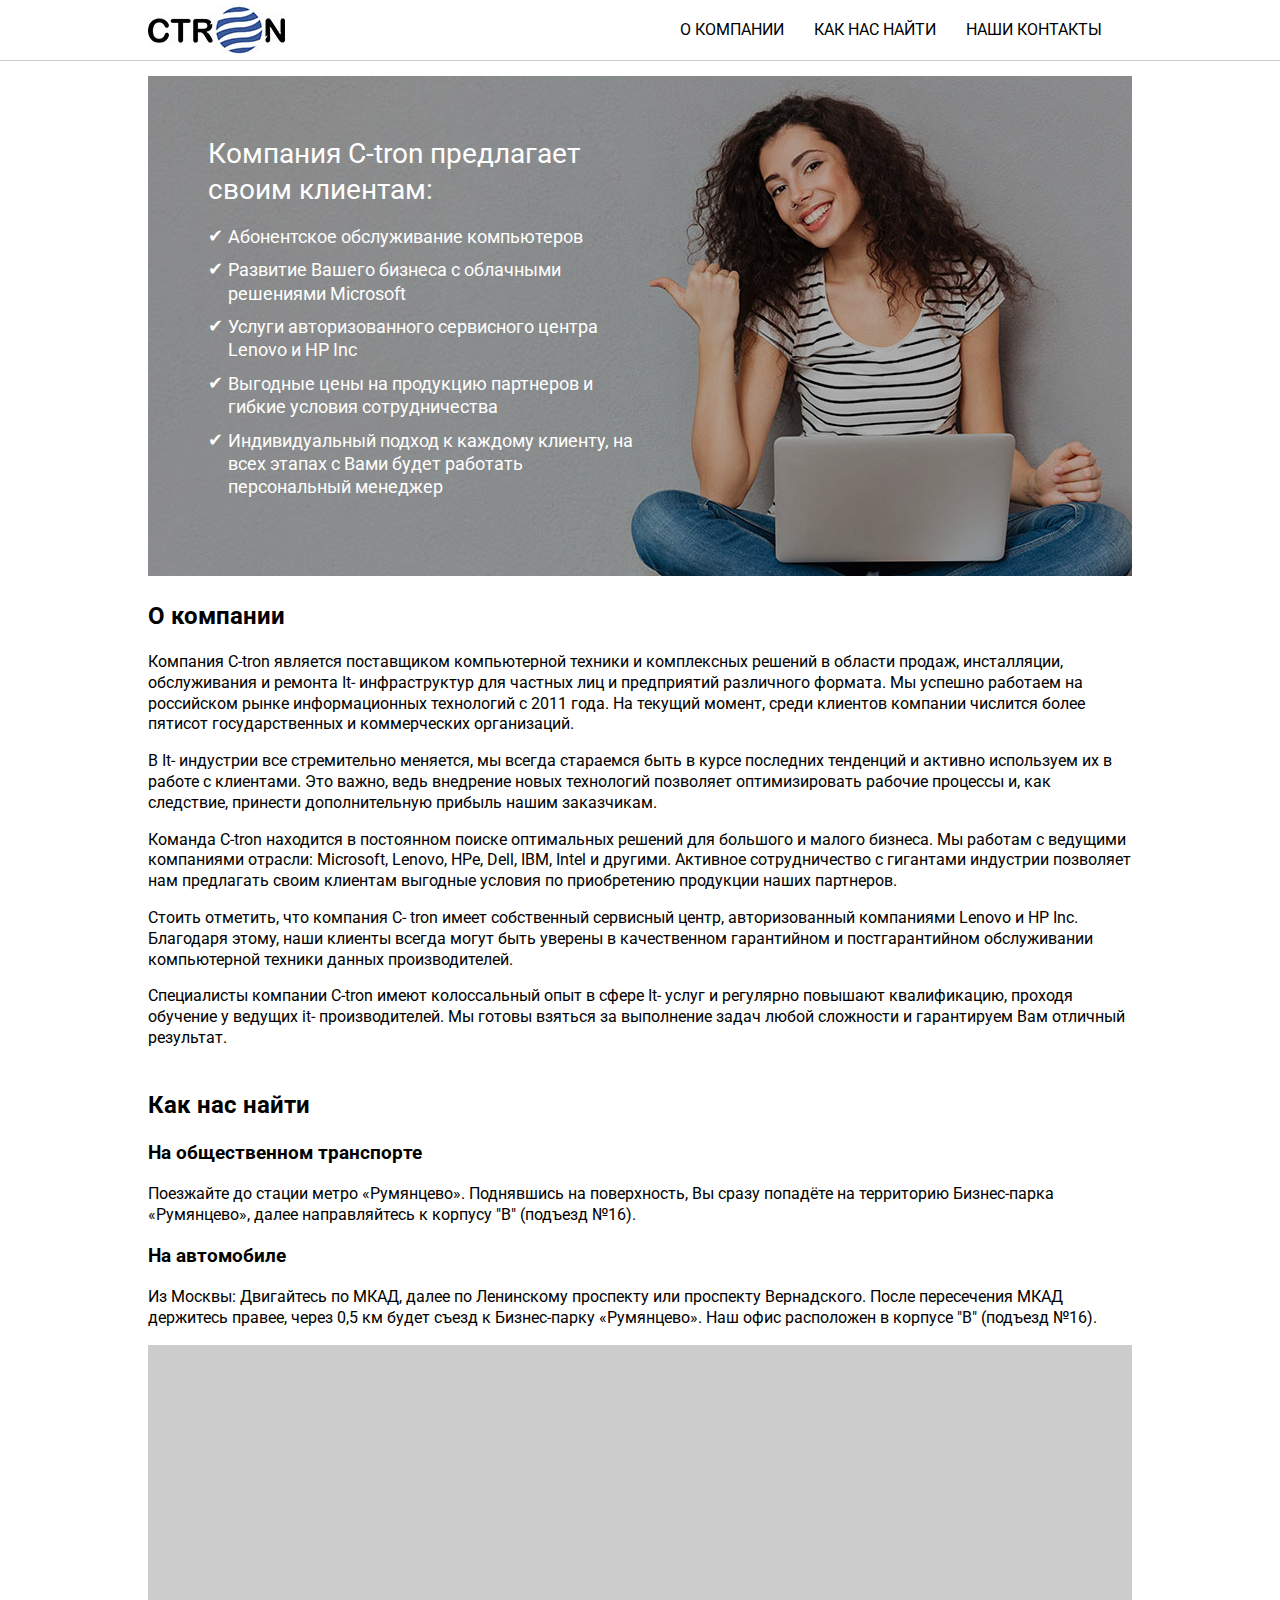
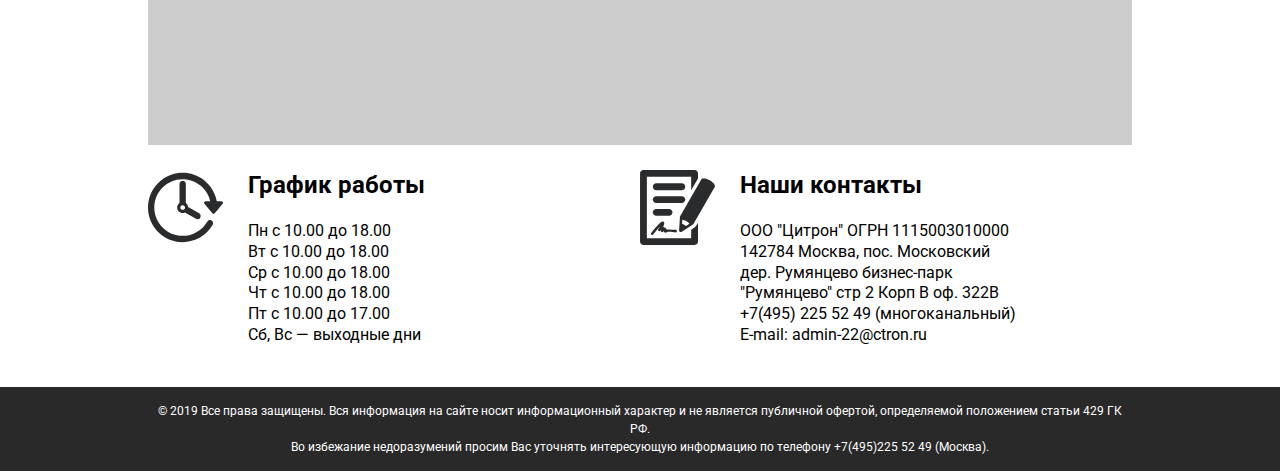
==== index.html @ b94a1e83 "Add files via upload" ====
<!DOCTYPE html>
<html lang="ru">
<head>
    <meta charset="UTF-8">
    <title>C-tron</title>
    <meta name="Keywords" content="C-tron">
    <meta name="viewport" content="width=device-width, initial-scale=1, shrink-to-fit=no">
    <link href="https://fonts.googleapis.com/css?family=Roboto&display=swap" rel="stylesheet">
    <link rel="stylesheet" href="./css/normalize.css">
    <link rel="stylesheet" href="./css/styles.css">
    <link rel="shortcut icon" type="image/x-icon" href="./favicon.ico">
</head>
<body>
<header class="header">
    <div class="container">
        <div class="logo">
            <img src="./img/logo.jpg" alt="logo">
        </div>
        <button type="button" class="menu-btn open-menu" title="open-menu"></button>
        <nav class="menu">
            <ul>
                <li><a href="#company">О компании</a></li>
                <li><a href="#map">Как нас найти</a></li>
                <li><a href="#contacts">Наши контакты</a></li>
            </ul>
            <button type="button" class="menu-btn close-menu" title="close-menu"></button>
        </nav>
    </div>
    <script>
        var menu = document.querySelector('.menu'),
            btnOpen = document.querySelector('.open-menu'),
            btnClose = document.querySelector('.close-menu');

        btnOpen.addEventListener('click', function () {
            menu.classList.add('open');
        });
        btnClose.addEventListener('click', function () {
            menu.classList.remove('open');
        });
    </script>
</header>
<main class="all">
    <div class="container">
        <section>
            <div class="info-box">
                <div class="info-box-inner">
                    <div class="h1">Компания <h1>C-tron</h1> предлагает своим клиентам:</div>
                    <ul class="info-list">
                        <li>Абонентское обслуживание компьютеров</li>
                        <li>Развитие Вашего бизнеса с облачными решениями Microsoft</li>
                        <li>Услуги авторизованного сервисного центра Lenovo и HP Inc</li>
                        <li>Выгодные цены на продукцию партнеров и гибкие условия сотрудничества</li>
                        <li>Индивидуальный подход к каждому клиенту, на всех этапах с Вами будет работать персональный
                            менеджер
                        </li>
                    </ul>
                </div>
            </div>
        </section>
        <section id="company" class="">
            <h2>О компании</h2>
            <p>
                Компания C-tron является поставщиком компьютерной техники и комплексных
                решений в области продаж, инсталляции, обслуживания и ремонта
                It-
                инфраструктур для частных лиц и предприятий различного формата. Мы успешно
                работаем на российском рынке информационных технологий с 2011 года. На
                текущий момент, среди клиентов компании числится более пятисот
                государственных и коммерческих организаций.
            <p>
            <p>
                В It- индустрии все стремительно меняется, мы всегда стараемся быть в курсе
                последних тенденций и активно используем их в работе с клиентами. Это важно,
                ведь внедрение новых технологий позволяет оптимизировать рабочие процессы
                и, как следствие, принести дополнительную прибыль нашим заказчикам.
            </p>
            <p>
                Команда C-tron находится в постоянном поиске оптимальных решений для большого и малого бизнеса. Мы
                работам с ведущими компаниями отрасли: Microsoft, Lenovo, HPe, Dell, IBM, Intel и другими. Активное
                сотрудничество с гигантами индустрии позволяет нам предлагать своим клиентам выгодные условия по
                приобретению продукции наших партнеров.
            </p>
            <p>
                Стоить отметить, что компания C- tron имеет собственный сервисный центр, авторизованный компаниями
                Lenovo и HP Inc. Благодаря этому, наши клиенты всегда могут быть уверены в качественном гарантийном и
                постгарантийном обслуживании компьютерной техники данных производителей.
            </p>
            <p>
                Специалисты компании C-tron имеют колоссальный опыт в сфере It- услуг и
                регулярно повышают квалификацию, проходя обучение у ведущих it-
                производителей. Мы готовы взяться за выполнение задач любой сложности и
                гарантируем Вам отличный результат.
            </p>
        </section>
        <section id="map" class="">
            <h2>Как нас найти</h2>
            <div class="">
                <h3>На общественном транспорте</h3>
                <p>Поезжайте до стации метро «Румянцево». Поднявшись на поверхность, Вы сразу попадёте на территорию
                    Бизнес-парка «Румянцево», далее направляйтесь к корпусу "В" (подъезд №16).</p>
                <h3>На автомобиле</h3>
                <p>Из Москвы: Двигайтесь по МКАД, далее по Ленинскому проспекту или проспекту Вернадского. После
                    пересечения МКАД держитесь правее, через 0,5 км будет съезд к Бизнес-парку «Румянцево». Наш офис
                    расположен в корпусе "В" (подъезд №16).</p>
                <div class="map">
                    <script type="text/javascript" charset="utf-8" async
                            src="https://api-maps.yandex.ru/services/constructor/1.0/js/?um=constructor%3A7a9977108f29d51d0055fc6240fbead1ef9cdf4ce600cc7b8c1d96e150aaad2f&amp;width=auto&amp;height=400&amp;lang=ru_RU&amp;scroll=true"></script>
                </div>
            </div>
        </section>
        <section id="contacts" class="contacts-box">
            <div class="contacts-box-item contacts-box-time">
                <h2>График работы</h2>
                <p>
                    Пн&nbsp;с&nbsp;10.00 до&nbsp;18.00 <br>
                    Вт&nbsp;с&nbsp;10.00 до&nbsp;18.00 <br>
                    Ср&nbsp;с&nbsp;10.00 до&nbsp;18.00 <br>
                    Чт&nbsp;с&nbsp;10.00 до&nbsp;18.00 <br>
                    Пт&nbsp;с&nbsp;10.00 до&nbsp;17.00 <br>
                    Сб, Вс&nbsp;&mdash; выходные дни
                </p>
            </div>
            <div class="contacts-box-item contacts-box-letter">
                <h2>Наши контакты</h2>
                <p>
                    ООО "Цитрон" ОГРН 1115003010000<br>
                    142784 Москва, пос. Московский <br>
                    дер. Румянцево бизнес-парк<br>
                    "Румянцево" стр 2 Корп В оф. 322В<br>
                    +7(495) 225 52 49 (многоканальный)<br>
                    E-mail: admin-22@ctron.ru
                </p>
            </div>
        </section>
    </div>
</main>
<footer>
    <div class="container">
        <div>
            &copy;&nbsp;2019 Все права защищены. Вся информация на&nbsp;сайте носит информационный характер и&nbsp;не&nbsp;является
            публичной
            офертой, определяемой положением статьи 429&nbsp;ГК РФ.
            <br>
            Во&nbsp;избежание недоразумений просим Вас уточнять интересующую информацию по&nbsp;телефону +7(495)225&nbsp;52&nbsp;49
            (Москва).
        </div>

    </div>
</footer>
</body>
</html>
---- css/styles.css ----
/*Layout*/
*,
*:after,
*:before {
    box-sizing: border-box;
}
body {
    width: 100vw;
    font-size: 16px;
    line-height: 1.3;
    font-family: 'Roboto', sans-serif;
    overflow-x: hidden;
}
.container {
    max-width: 1024px;
    width: 100%;
    padding-left: 12px;
    padding-right: 12px;
    margin-left: auto;
    margin-right: auto;
}
@media screen and (min-width: 768px)  {
    .container {
        padding-left: 20px;
        padding-right: 20px;
    }
}
@media screen and (min-width: 1024px)  {

}
.header {
    position: relative;
    padding: 5px 0;
    border-bottom: 1px solid #cccccc;
    width: 100%;
}
.header .container {
    display: flex;
    justify-content: space-between;
    align-items: center;
}
.logo {
    height: 30px;
}
@media screen and (min-width: 768px)  {
    .logo {
        height: 50px;
    }
}

.logo img {
    max-width: 100%;
    max-height: 100%;
}
.menu-btn {
    height: 30px;
    width: 30px;
    background: #ffffff no-repeat center center;
    background-size: 25px 25px;
    border: none;
    outline: none;
    box-shadow: none;
}
@media screen and (min-width: 768px)  {
    .menu-btn {
        display: none;
    }
}
.open-menu {
    background-image: url("../img/svg/menu.svg");
}
.close-menu {
    position: absolute;
    right: 12px;
    top: 10px;
    background-image: url("../img/svg/close.svg");

}
@media screen and (max-width: 767px)  {
    .menu {
        width: 100%;
        height: 100vh;
        position: fixed;
        top: 0;
        left: -100%;
        padding: 30px 12px;
        background-color: #ffffff;
        transition: left .3s;
        z-index: 100;
    }
    .open.menu {
        left: 0;
    }
}
.menu ul {

    list-style: none;
    margin: 0;
    padding: 0;
}
@media screen and (min-width: 768px)  {
    .menu ul {
        display: flex;
    }
}
.menu ul li {
    margin-right: 30px;
}
.menu a {
    text-transform: uppercase;
    color: black;
    text-decoration: none;
}
/*main*/
.all {
    padding: 15px 0 25px;
}
.all>div>section:not(:first-child) {
    padding-top: 25px;
}
.h1 {
    font-size: 18px;
}
@media screen and (min-width: 768px)  {
    .h1 {
        font-size: 28px;
    }
}
h1 {
    font-size: inherit;
    display: inline;
    font-weight: inherit;
}
h2 {
    margin-top: 0;
}
.info-box {
    background: #858687;
    color: #ffffff;
    padding: 0;
}
@media screen and (min-width: 768px)  {
    .info-box {
        background: url("../img/test.jpg") no-repeat center center;
        background-size: cover;
    }
}
.info-box-inner {
    background: rgba(0,  0, 0, 0.3);
    width: 100%;
    padding: 20px 12px 12px;
}
@media screen and (min-width: 768px)  {
    .info-box-inner {
        padding: 60px 50% 30px 60px;
        min-height: 500px;
    }
}
.info-box-inner ul {
    list-style: none;
    padding: 0;
}
.info-box-inner li {
    font-size: 14px;
    position: relative;
    margin-bottom: 7px;
    padding-left: 20px;
}
@media screen and (min-width: 768px)  {
    .info-box-inner li {
        font-size: 18px;
        margin-bottom: 10px;
    }
}
.info-box-inner li:before {
    position: absolute;
    top: -1px;
    left: 0;
    content: "\2714";
    margin-right: 5px;
}
.map {
    width: 100%;
    height: 400px;
    background: #cccccc;
}

@media screen and (min-width: 768px)  {
    .contacts-box {
        display: flex;
    }
}
.contacts-box-item {
    background: no-repeat 0 0;
    background-size: 35px 35px;
    padding-left: 50px;
    fill: #858687;
}
@media screen and (min-width: 768px)  {
    .contacts-box-item {
        width: 50%;
        background-size: 75px 75px;
        padding-left: 100px;
    }
}
.contacts-box-time {
    background-image: url(../img/svg/time.svg);
}
.contacts-box-letter {
    background-image: url(../img/svg/contract.svg);
}

/*footer*/
footer {
    background-color: #292929;
    color: #ffffff;
    padding: 15px;
    font-size: 10px;
    text-align: center;
    line-height: 1.5;
}
@media screen and (min-width: 768px)  {
    footer .container {
        font-size: 12px;
    }
}
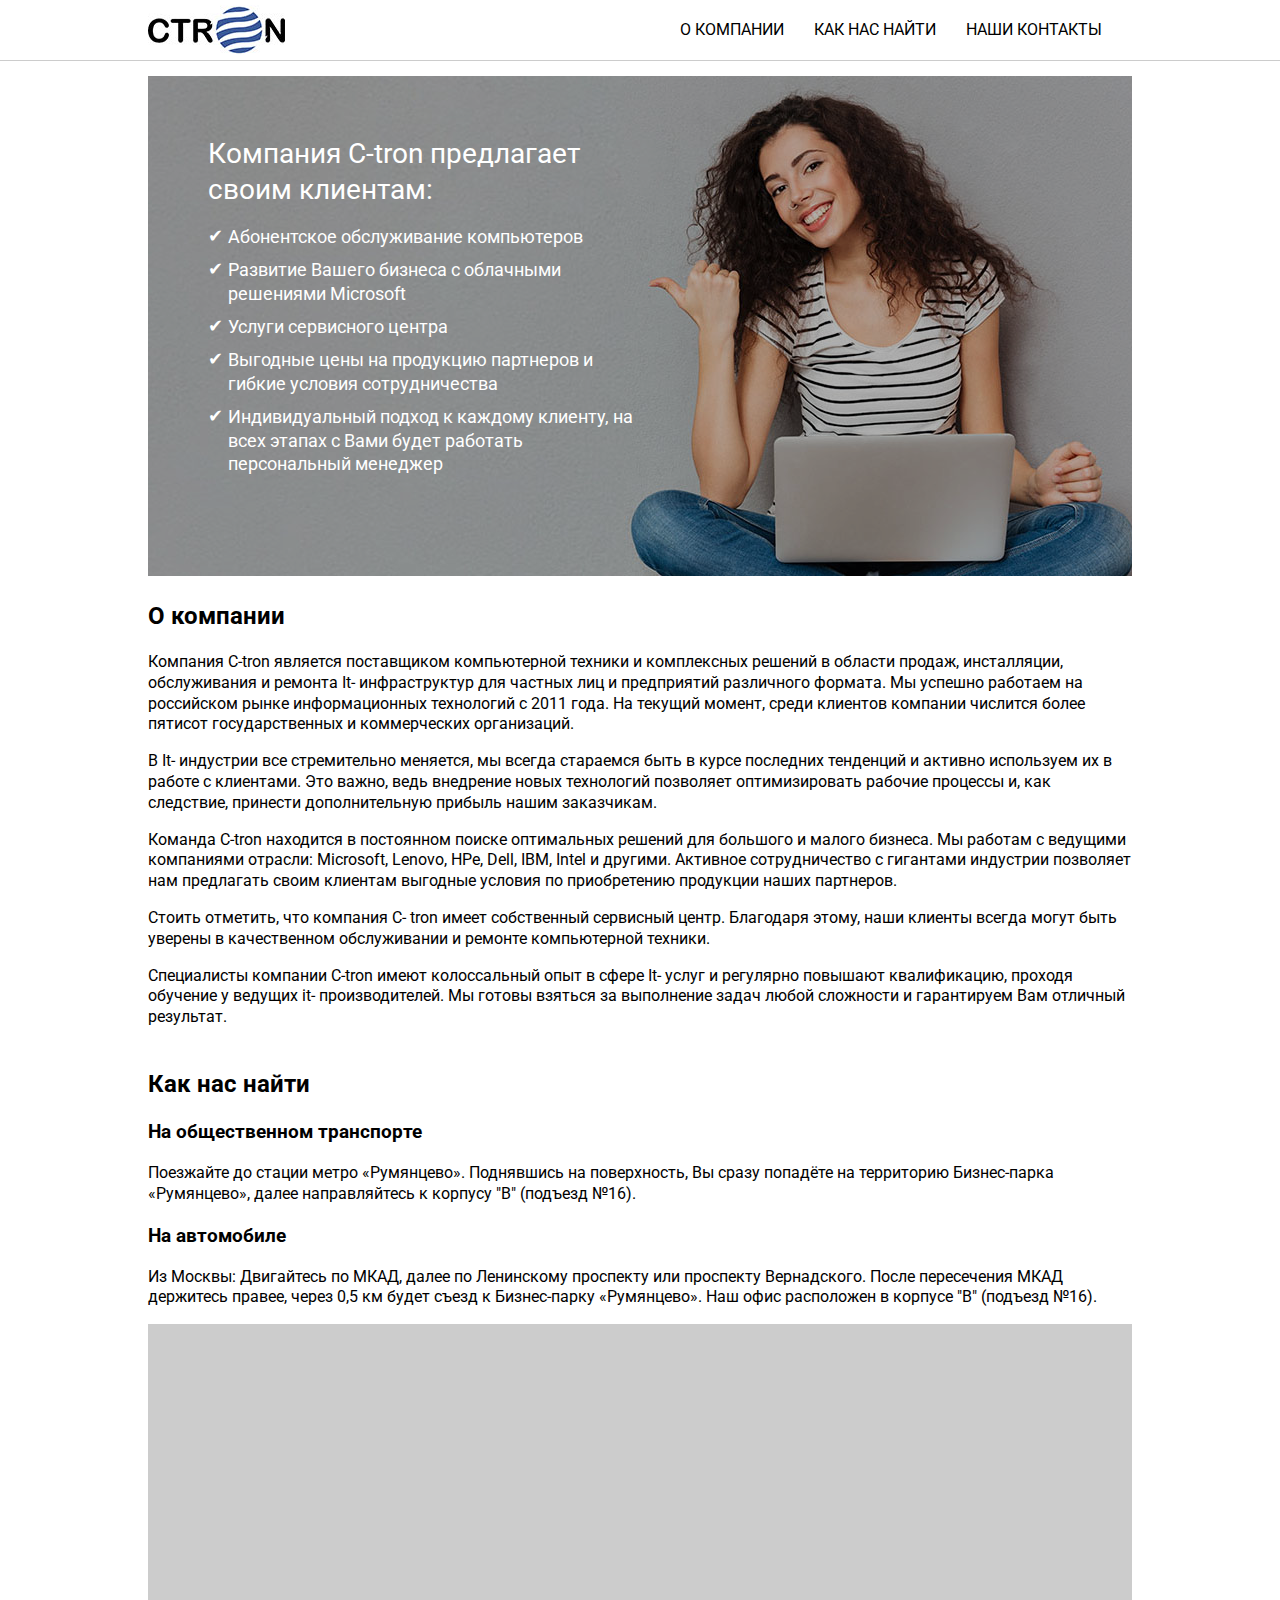
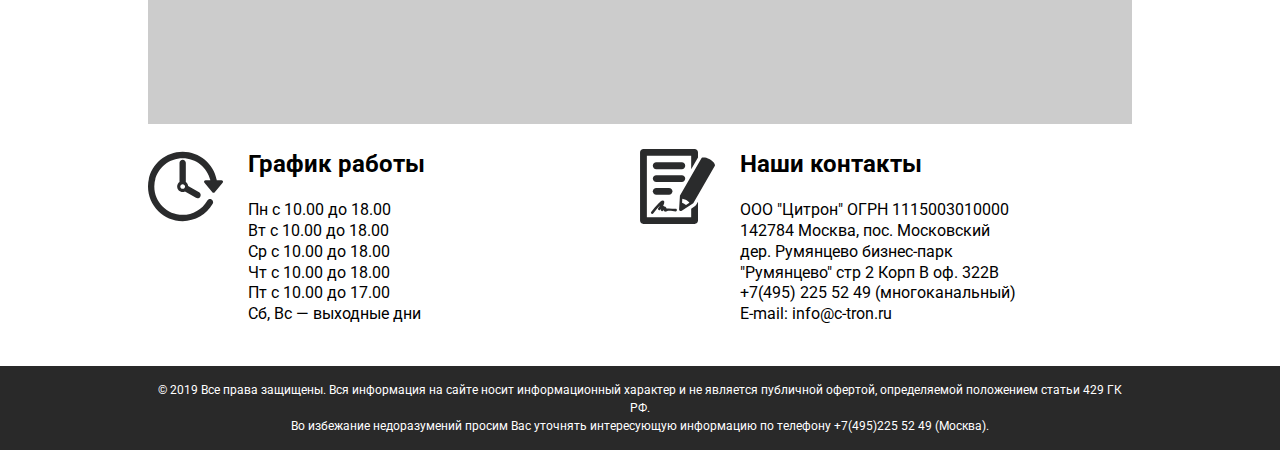
==== commit 37da0a33: "OOO C-tron edited version of the site" ====
--- a/index.html
+++ b/index.html
@@ -1,4 +1,4 @@
-<!DOCTYPE html>
+﻿<!DOCTYPE html>
 <html lang="ru">
 <head>
     <meta charset="UTF-8">
@@ -48,7 +48,7 @@
                     <ul class="info-list">
                         <li>Абонентское обслуживание компьютеров</li>
                         <li>Развитие Вашего бизнеса с облачными решениями Microsoft</li>
-                        <li>Услуги авторизованного сервисного центра Lenovo и HP Inc</li>
+                        <li>Услуги сервисного центра</li>
                         <li>Выгодные цены на продукцию партнеров и гибкие условия сотрудничества</li>
                         <li>Индивидуальный подход к каждому клиенту, на всех этапах с Вами будет работать персональный
                             менеджер
@@ -81,10 +81,7 @@
                 приобретению продукции наших партнеров.
             </p>
             <p>
-                Стоить отметить, что компания C- tron имеет собственный сервисный центр, авторизованный компаниями
-                Lenovo и HP Inc. Благодаря этому, наши клиенты всегда могут быть уверены в качественном гарантийном и
-                постгарантийном обслуживании компьютерной техники данных производителей.
-            </p>
+                Стоить отметить, что компания C- tron имеет собственный сервисный центр. Благодаря этому, наши клиенты всегда могут быть уверены в качественном обслуживании и ремонте компьютерной техники.         </p>
             <p>
                 Специалисты компании C-tron имеют колоссальный опыт в сфере It- услуг и
                 регулярно повышают квалификацию, проходя обучение у ведущих it-
@@ -128,7 +125,7 @@
                     дер. Румянцево бизнес-парк<br>
                     "Румянцево" стр 2 Корп В оф. 322В<br>
                     +7(495) 225 52 49 (многоканальный)<br>
-                    E-mail: admin-22@ctron.ru
+                    E-mail: info@c-tron.ru
                 </p>
             </div>
         </section>
--- a/css/styles.css
+++ b/css/styles.css
@@ -79,8 +79,8 @@
 @media screen and (max-width: 767px)  {
     .menu {
         width: 100%;
-        height: 100vh;
-        position: fixed;
+        height: auto;
+      position: fixed;
         top: 0;
         left: -100%;
         padding: 30px 12px;
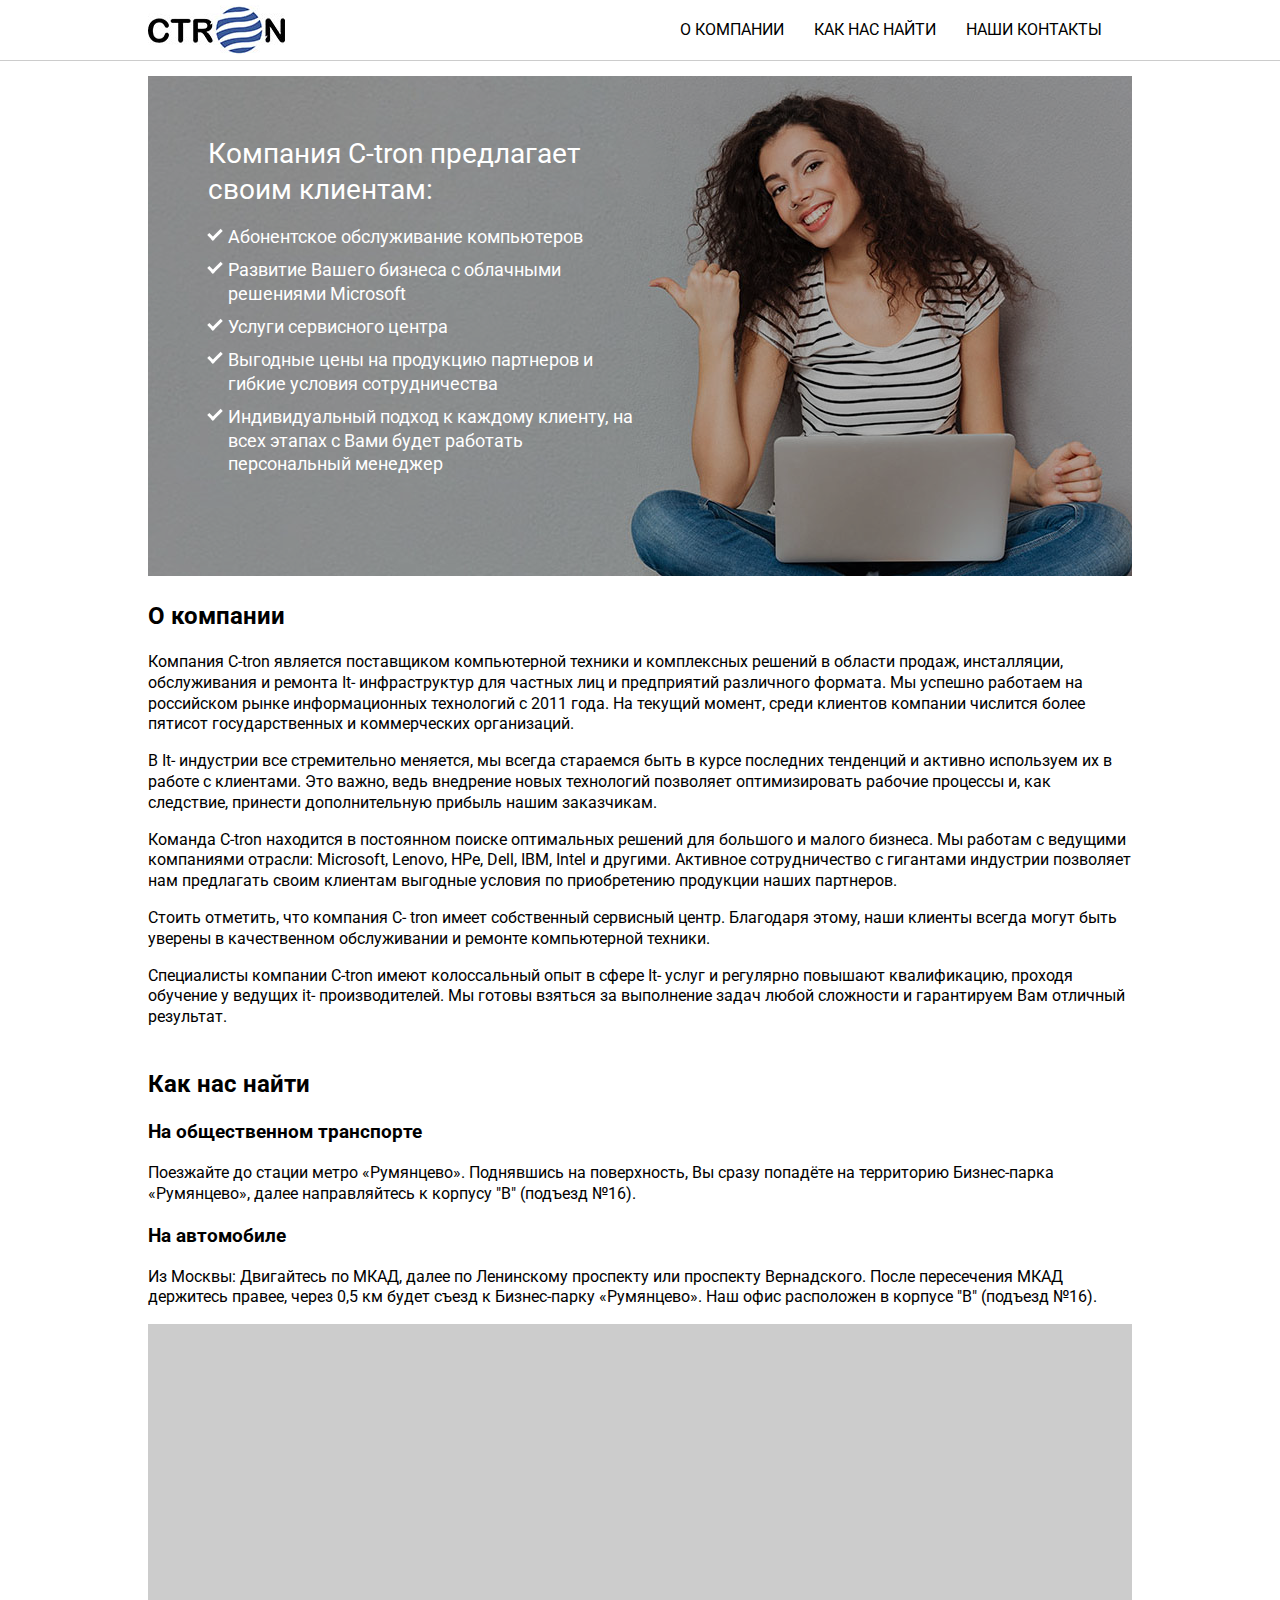
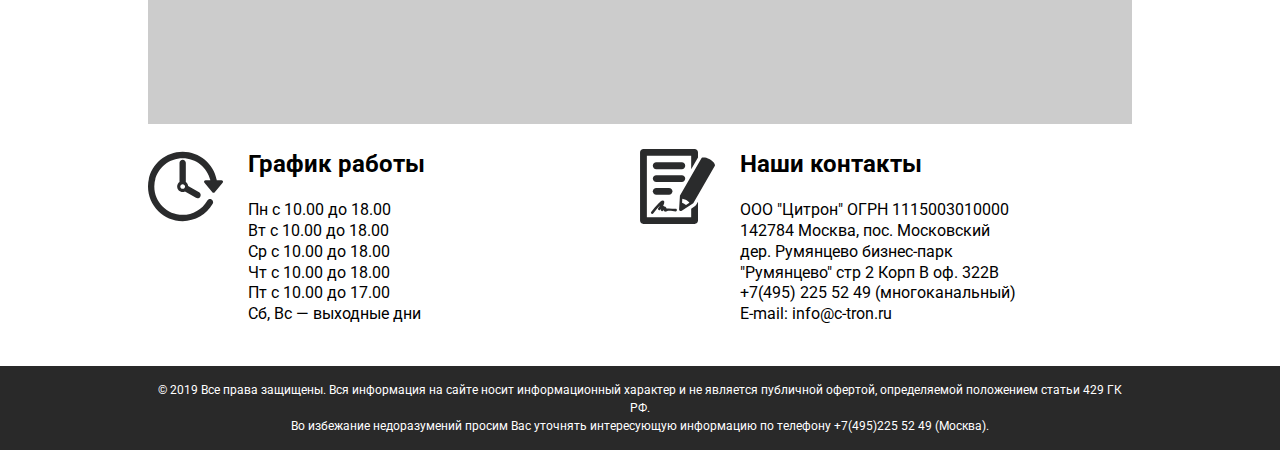
==== commit 2c6cc9e3: "доработки" ====
--- a/index.html
+++ b/index.html
@@ -1,4 +1,4 @@
-﻿<!DOCTYPE html>
+<!DOCTYPE html>
 <html lang="ru">
 <head>
     <meta charset="UTF-8">
@@ -27,16 +27,40 @@
         </nav>
     </div>
     <script>
-        var menu = document.querySelector('.menu'),
-            btnOpen = document.querySelector('.open-menu'),
-            btnClose = document.querySelector('.close-menu');
+        function doScrolling(elementY, duration) {
+            let startingY = window.pageYOffset,
+             diff = elementY - startingY,
+             start;
 
-        btnOpen.addEventListener('click', function () {
+            window.requestAnimationFrame(function step(timestamp) {
+                if (!start) start = timestamp;
+                let time = timestamp - start;
+                let percent = Math.min(time / duration, 1);
+
+                window.scrollTo(0, startingY + diff * percent);
+
+                // Proceed with animation as long as we wanted it to.
+                if (time < duration) {
+                    window.requestAnimationFrame(step);
+                }
+            })
+        }
+        let menu = document.querySelector('.menu');
+
+        document.querySelector('.open-menu').addEventListener('click', function () {
             menu.classList.add('open');
         });
-        btnClose.addEventListener('click', function () {
+        document.querySelector('.close-menu').addEventListener('click', function () {
             menu.classList.remove('open');
         });
+        document.querySelectorAll('.menu a').forEach(item => {
+            item.addEventListener('click', function () {
+                menu.classList.remove('open');
+                let elementY = document.getElementById(item.getAttribute('href').slice(1)).getBoundingClientRect().top + pageYOffset;
+                doScrolling(elementY, Math.abs(elementY - pageYOffset)/3)
+            });
+        })
+
     </script>
 </header>
 <main class="all">
--- a/css/styles.css
+++ b/css/styles.css
@@ -34,6 +34,15 @@
     border-bottom: 1px solid #cccccc;
     width: 100%;
 }
+@media screen and (max-width: 767px)  {
+    .header {
+        position: fixed;
+        left: 0;
+        top: 0;
+        background-color: #ffffff;
+        z-index: 100;
+    }
+}
 .header .container {
     display: flex;
     justify-content: space-between;
@@ -55,7 +64,7 @@
 .menu-btn {
     height: 30px;
     width: 30px;
-    background: #ffffff no-repeat center center;
+    background: transparent no-repeat center center;
     background-size: 25px 25px;
     border: none;
     outline: none;
@@ -80,13 +89,14 @@
     .menu {
         width: 100%;
         height: auto;
-      position: fixed;
+        position: fixed;
         top: 0;
         left: -100%;
-        padding: 30px 12px;
+        padding: 30px 12px 20px;
         background-color: #ffffff;
         transition: left .3s;
         z-index: 100;
+        box-shadow: 0 10px 10px -10px rgba(0, 0, 44, 0.3);
     }
     .open.menu {
         left: 0;
@@ -106,17 +116,29 @@
 .menu ul li {
     margin-right: 30px;
 }
+@media screen and (max-width: 767px)  {
+    .menu ul li {
+        margin-bottom: 10px;
+    }
+}
 .menu a {
     text-transform: uppercase;
-    color: black;
+    color: inherit;
     text-decoration: none;
+    cursor: pointer;
 }
 /*main*/
 .all {
     padding: 15px 0 25px;
 }
+@media screen and (max-width: 767px)  {
+    .all>div>section:first-child {
+        margin-top: 41px;
+    }
+}
 .all>div>section:not(:first-child) {
     padding-top: 25px;
+
 }
 .h1 {
     font-size: 18px;
@@ -173,11 +195,18 @@
     }
 }
 .info-box-inner li:before {
+    display: inline-block;
     position: absolute;
-    top: -1px;
     left: 0;
-    content: "\2714";
-    margin-right: 5px;
+    top: 1px;
+    content: "";
+    height: 14px;
+    width: 8px;
+    margin-left: 3px;
+    border-right: 3px solid #ffffff;
+    border-bottom: 3px solid #ffffff;
+    -webkit-transform: rotate(45deg);
+    transform: rotate(45deg);
 }
 .map {
     width: 100%;
